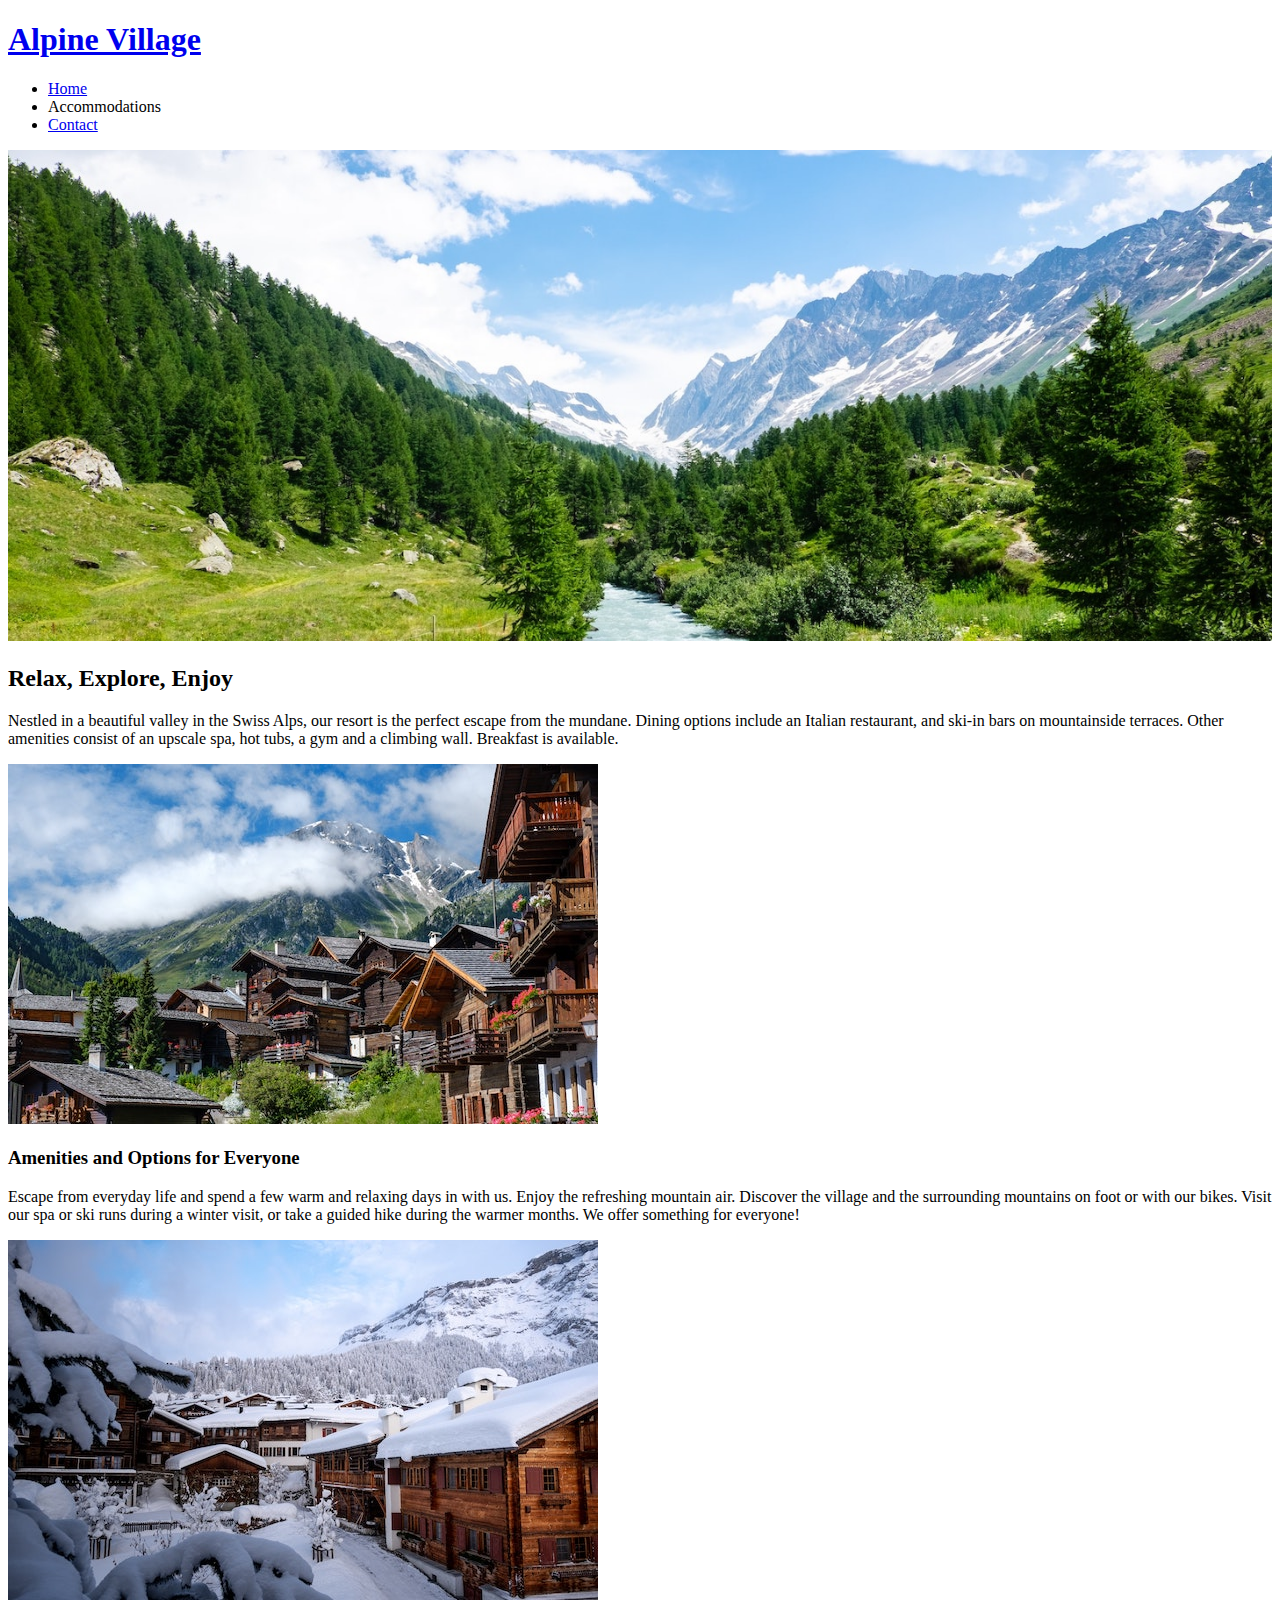
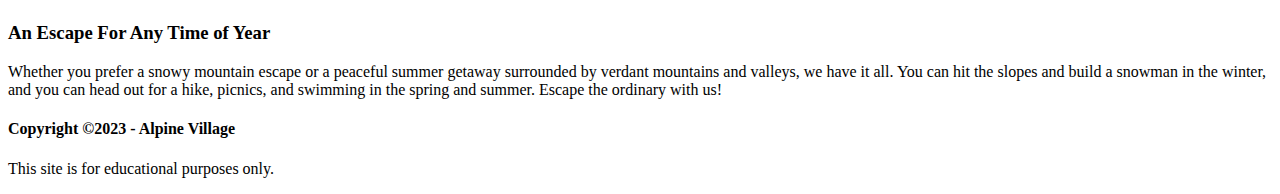
==== index.html @ cea9dd51 "Add files via upload" ====
<!DOCTYPE html>
<html lang="en">
    <head>
        <meta charset="utf-8">
        <title>Alpine Village</title>
        <meta name="author" content="Summit Milone">
        <meta name="description" content="Final project website index">
        
        <link rel="icon" href="favicon_io/favicon.ico" type="image/x-icon">

        <link rel="preconnect" href="https://fonts.googleapis.com">
        <link rel="preconnect" href="https://fonts.gstatic.com" crossorigin>
        <link href="https://fonts.googleapis.com/css2?family=Major+Mono+Display&family=Noto+Sans+NKo+Unjoined:wght@400;500;700&display=swap" rel="stylesheet">

        <link rel="stylesheet" href="styles.css">
    </head>
<body>
    <header>
        <nav>
            <h1><a href=index.html>Alpine Village</a></h1>
            <ul>
            <li><a href="index.html">Home</a></li>
            <li>Accommodations</li>
            <li><a href="contact.html">Contact</a></li>
            </ul>
        </nav>
        <img src="images/swiss-valley.jpg" alt="Swiss Valley landscape with a stream, snowy mountains and trees" width=100% height:30%>
    </header>
    <main>
        <h2>Relax, Explore, Enjoy</h2>
        <p>Nestled in a beautiful valley in the Swiss Alps, our resort is the perfect escape from the mundane. Dining options include an Italian restaurant, and ski-in bars on mountainside terraces. Other amenities consist of an upscale spa, hot tubs, a gym and a climbing wall. Breakfast is available.</p>
        
        <section id="one">
            <img src="images/swiss-chalet.jpg" alt="Swiss mountain village in the summer, green trees">
            <h3>Amenities and Options for Everyone</h3>
            <p>Escape from everyday life and spend a few warm and relaxing days in with us. Enjoy the refreshing mountain air. Discover the village and the surrounding mountains on foot or with our bikes. Visit our spa or ski runs during a winter visit, or take a guided hike during the warmer months. We offer something for everyone!</p>
        </section>

        <section id="two">
            <img src="images/snowy-chalet.jpg" alt="Snowy chalet in a Swiss mountain village">
            <h3>An Escape For Any Time of Year</h3>
            <p>Whether you prefer a snowy mountain escape or a peaceful summer getaway surrounded by verdant mountains and valleys, we have it all. You can hit the slopes and build a snowman in the winter, and you can head out for a hike, picnics, and swimming in the spring and summer. Escape the ordinary with us!</p>
        </section>
    </main>
    <footer>
        <h4>Copyright &copy;2023 - Alpine Village</h4>
        <p>This site is for educational purposes only.</p>
    </footer>
</body>
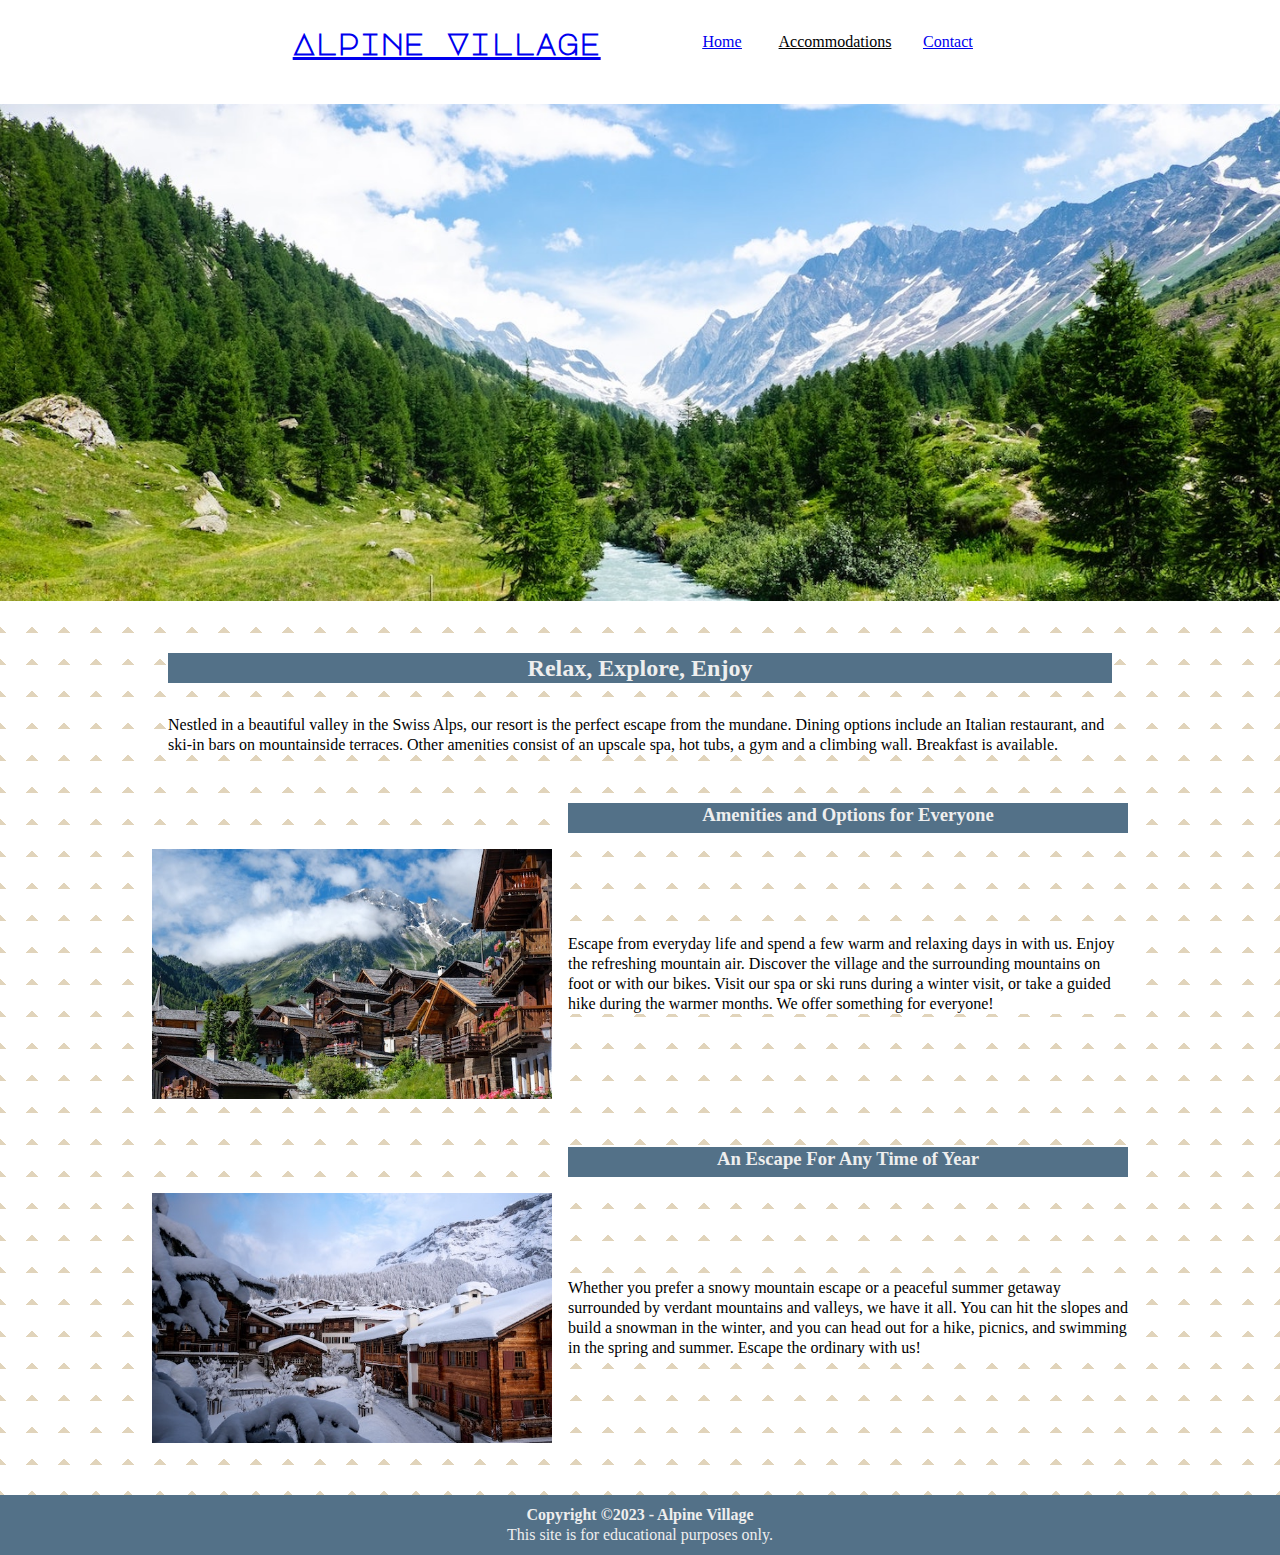
==== commit e669bdd8: "Update index.html" ====
--- a/index.html
+++ b/index.html
@@ -12,7 +12,7 @@
         <link rel="preconnect" href="https://fonts.gstatic.com" crossorigin>
         <link href="https://fonts.googleapis.com/css2?family=Major+Mono+Display&family=Noto+Sans+NKo+Unjoined:wght@400;500;700&display=swap" rel="stylesheet">
 
-        <link rel="stylesheet" href="styles.css">
+        <link rel="stylesheet" href="cssobfuscated.css">
     </head>
 <body>
     <header>
@@ -46,4 +46,4 @@
         <h4>Copyright &copy;2023 - Alpine Village</h4>
         <p>This site is for educational purposes only.</p>
     </footer>
-</body>+</body>
--- a/cssobfuscated.css
+++ b/cssobfuscated.css
@@ -0,0 +1,2 @@
+/* OBFUSCATED BY CSSOBFUSCATOR.COM at 2023/10/07 03:24:25 */
+#one h3,#one,#one p,#one img{display:grid;}header{display:flex;}header h1{margin-left:.260416667in;}#one img{width:25pc;}header h1{margin-bottom:.260416667in;}header h1{margin-right:.260416667in;}header h1{margin-top:.260416667in;}#one img{height:250px;}#one h3,#one,#one img,header{justify-content:center;}#one img{grid-column-start:0;}header{flex-wrap:wrap;}#one img{grid-column-end:1;}#one img,#one h3{grid-row-start:0;}#one{columns:auto auto;}:root{--dk-blue:#537188;}#one img{grid-row-end:2;}header h1{font-size:1.875pc;}#one p,#one h3{grid-column-start:1;}#one p,*{margin-left:0;}#one h3,#one p{grid-column-end:2;}header,#one{gap:1rem;}*,#one p{margin-bottom:0;}#one,#two{padding-left:1rem;}#one{padding-bottom:1rem;}#one{padding-right:1rem;}main{background:linear-gradient(45deg,#e1d4bb 10%,transparent 10%),linear-gradient(135deg,transparent 90%,#e1d4bb 90%);}#one h3{grid-row-end:1;}#two,#one{padding-top:1rem;}header h1{float:left;}*{margin-right:0;}#one,#two{margin-left:6rem;}#one{margin-bottom:1rem;}main{background-size:2em 2em;}*,#one p{margin-top:0;}main{background-color:#fff;}#one{margin-right:6rem;}header h1{text-decoration:none;}#one{margin-top:1rem;}#one p{grid-row-start:1;}#one p,#two img{grid-row-end:2;}#one,main{align-items:center;}#one p{width:100%;}main{opacity:1;}main h2,main p{margin-left:8rem;}#one p{margin-right:1rem;}main h2,nav ul,main p{margin-bottom:2rem;}#two h3,#two p,#two img,#two,nav ul,#contact{display:grid;}main h2,main p{margin-right:8rem;}main p,main h2{margin-top:2rem;}#two img{width:4.166666667in;}main h2{text-align:center;}main{padding-left:2.5pc;}main{padding-bottom:1.25pc;}#two img{height:187.5pt;}main{padding-right:2.5pc;}#two{columns:auto auto;}#two h3,#contact,#two,#two img{justify-content:center;}#two img{grid-column-start:0;}#two img{grid-column-end:1;}#two{padding-bottom:1rem;}#two{padding-right:1rem;}#two h3,#two img{grid-row-start:0;}main{padding-top:1.25pc;}nav ul{font-family:"roboto";}nav ul{list-style-type:none;}#two h3,#two p{grid-column-start:1;}nav ul{grid-template-columns:1fr 1fr 1fr;}#two p,#two h3{grid-column-end:2;}*{line-height:1.25;}main{justify-content:auto;}h1{font-family:"major mono display";}:root{--dk-tan:#cbb279;}#two h3{grid-row-end:1;}nav ul{margin-left:.5rem;}h2,h1,h3{font-weight:bold;}nav ul{margin-right:.5rem;}#two{margin-bottom:1rem;}#two{margin-right:6rem;}#two p{grid-row-start:1;}h2,p,h3{font-family:"Roboto";}#two{margin-top:1rem;}#two{gap:1rem;}nav ul{margin-top:2rem;}#two p{grid-row-end:2;}#two p{width:100%;}#two p,#contact{margin-left:0;}nav ul{text-align:center;}#two{align-items:center;}#contact,#two p{margin-bottom:0;}nav ul{text-decoration:underline;}h3,h2,footer p{background-color:var(--dk-blue);}#two p{margin-right:1rem;}footer,h2,h3{color:var(--lt-gray);}#contact{grid-template-columns:auto auto;}h3,h2{height:22.5pt;}#contact,#two p{margin-top:0;}#contact p,#contact img,#contact h2{grid-column-start:0;}nav ul{cursor:pointer;}#contact{margin-right:0;}#contact img,#contact p,#contact h2{grid-column-end:1;}p{font-weight:normal;}p{font-size:12pt;}p{background-color:white;}img,footer{display:block;}#contact h2{grid-row-start:0;}#contact h2{grid-row-end:1;}#contact p{max-width:fit-content;}label{background-color:var(--lt-tan);}#contact p{text-align:left;}#contact form,#contact p{grid-row-start:1;}#contact{width:80%;}#contact{padding-left:2rem;}*{max-width:90pc;}#contact img{width:fit-content;}#contact{padding-bottom:2rem;}#contact img{height:300pt;}footer{background-color:var(--dk-blue);}#contact img,#contact form{justify-self:center;}#contact{padding-right:2rem;}footer{height:3%;}#contact form{display:grid;}#contact form{grid-column-start:1;}footer{padding-left:.104166667in;}#contact{padding-top:2rem;}footer{padding-bottom:.104166667in;}#contact form{grid-row-end:3;}footer{padding-right:.104166667in;}#contact form{align-items:center;}footer{padding-top:.104166667in;}footer{text-align:center;}:root{--lt-tan:#e1d4bb;}:root{--lt-gray:#eee;}:root{font-family:"Major Mono Display",sans-serif;}:root{font-family:"Roboto";}